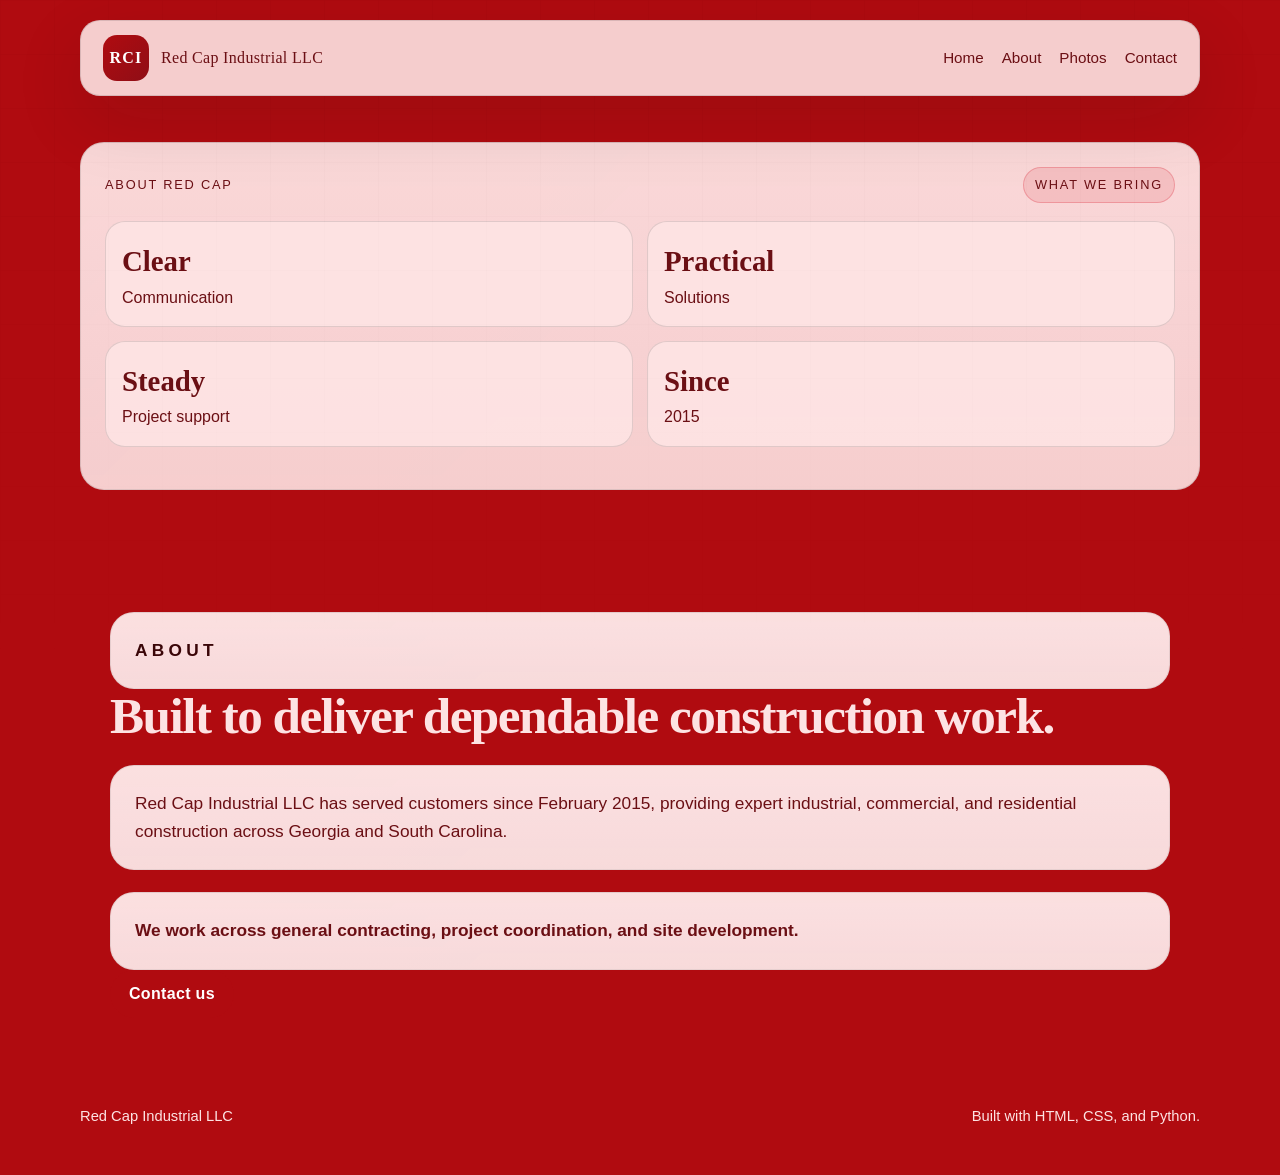
==== about.html @ 1d93aa15 "Refactor about.html content for clarity The HTML structure remains unchanged, but the content has be" ====
<!doctype html>
<html lang="en">
  <head>
    <meta charset="utf-8" />
    <meta name="viewport" content="width=device-width, initial-scale=1" />
    <meta name="description" content="About Red Cap Industrial LLC, a construction company serving customers since February 2015." />
    <title>About | Red Cap Industrial LLC</title>
    <link rel="stylesheet" href="styles.css" />
  </head>
  <body>
    <div class="page-shell page-shell--stacked">
      <header class="topbar">
        <a class="brand" href="index.html" aria-label="Red Cap Industrial LLC home">
          <span class="brand-mark">RCI</span>
          <span class="brand-text">Red Cap Industrial LLC</span>
        </a>
        <nav class="nav" aria-label="Primary">
          <a href="index.html#home">Home</a>
          <a href="about.html">About</a>
          <a href="photos.html">Photos</a>
          <a href="contact.html">Contact</a>
        </nav>
      </header>

      <aside class="hero-card" aria-label="About snapshot">
        <div class="card-header">
          <span class="card-kicker">About Red Cap</span>
          <span class="card-status">What we bring</span>
        </div>
        <div class="metric-grid">
          <div>
            <strong>Clear</strong>
            <span>Communication</span>
          </div>
          <div>
            <strong>Practical</strong>
            <span>Solutions</span>
          </div>
          <div>
            <strong>Steady</strong>
            <span>Project support</span>
          </div>
          <div>
            <strong>Since</strong>
            <span>2015</span>
          </div>
        </div>
      </aside>

      <main id="about-page">
        <section class="section contact contact-page-section" id="about">
          <div>
            <p class="eyebrow">About</p>
            <h2>Built to deliver dependable construction work.</h2>
            <p>
              Red Cap Industrial LLC has served customers since February 2015, providing expert industrial, commercial, 
              and residential construction across Georgia and South Carolina.
            </p>
            <p class="lead-subtext">We work across general contracting, project coordination, and site development.</p>
            <a class="button button-primary" href="contact.html">Contact us</a>
          </div>
        </section>
      </main>

      <footer class="footer">
        <p>Red Cap Industrial LLC</p>
        <p>Built with HTML, CSS, and Python.</p>
      </footer>
    </div>
  </body>
</html>
---- styles.css ----
:root {
  color-scheme: light;
  --bg: #f7f5f3;
  --bg-soft: #ffffff;
  --panel: rgba(253, 227, 227, 0.92);
  --panel-strong: rgba(253, 227, 227, 1);
  --text: #6b0f14;
  --muted: rgba(107, 15, 20, 0.72);
  --accent: #b00b10;
  --accent-soft: rgba(214, 31, 44, 0.12);
  --border: rgba(17, 17, 17, 0.12);
  --shadow: 0 24px 70px rgba(17, 17, 17, 0.12);
}

* {
  box-sizing: border-box;
}

html {
  scroll-behavior: smooth;
}

body {
  margin: 0;
  min-height: 100vh;
  background: var(--accent);
  color: var(--text);
  font-family: "Segoe UI", "Trebuchet MS", "Helvetica Neue", sans-serif;
  line-height: 1.6;
}

body::before {
  content: "";
  position: fixed;
  inset: 0;
  pointer-events: none;
  background-image: linear-gradient(rgba(17, 17, 17, 0.03) 1px, transparent 1px),
    linear-gradient(90deg, rgba(17, 17, 17, 0.03) 1px, transparent 1px);
  background-size: 54px 54px;
  mask-image: linear-gradient(180deg, rgba(0, 0, 0, 0.45), transparent 80%);
}

img {
  max-width: 100%;
  display: block;
}

a {
  color: inherit;
  text-decoration: none;
}

.page-shell {
  width: min(1120px, calc(100% - 32px));
  margin: 0 auto;
  padding: 20px 0 32px;
  display: grid;
  grid-template-columns: 1fr 360px;
  grid-template-rows: auto 1fr auto;
  gap: 24px 28px;
}

.topbar {
  position: sticky;
  top: 16px;
  z-index: 10;
  display: flex;
  align-items: center;
  justify-content: space-between;
  gap: 16px;
  padding: 14px 22px;
  margin-bottom: 22px;
  border: 1px solid var(--border);
  border-radius: 20px;
  background: rgba(253, 227, 227, 0.9);
  backdrop-filter: blur(16px);
  box-shadow: var(--shadow);
  grid-column: 1 / -1;
  color: var(--text);
}

.brand {
  display: flex;
  align-items: center;
  gap: 12px;
}

.brand-mark {
  display: inline-grid;
  place-items: center;
  width: 46px;
  height: 46px;
  border-radius: 14px;
  background: linear-gradient(135deg, var(--accent), #8f0e16);
  color: #ffffff;
  font-family: Georgia, "Times New Roman", serif;
  font-weight: 700;
  letter-spacing: 0.08em;
}

.brand-text {
  font-family: Georgia, "Times New Roman", serif;
  font-size: 1rem;
  letter-spacing: 0.02em;
  color: var(--text);
}

.nav {
  display: flex;
  flex-wrap: wrap;
  gap: 18px;
  color: var(--text);
  font-size: 0.95rem;
}

.nav a:hover,
.nav a:focus-visible {
  color: var(--accent);
}

.hero {
  grid-column: 1 / 2;
  padding: 36px;
  border-radius: 28px;
  background: var(--panel);
  box-shadow: var(--shadow);
}

.hero-copy h1,
.section-heading h2,
.contact h2 {
  margin: 0;
  font-family: Georgia, "Times New Roman", serif;
  font-weight: 700;
  line-height: 1.05;
  letter-spacing: -0.03em;
  color: var(--text);
}

.hero-copy h1 {
  max-width: 11ch;
  font-size: clamp(3rem, 8vw, 5.6rem);
}

.section-heading h2,
.contact h2 {
  font-size: clamp(2rem, 4vw, 3.2rem);
}

.eyebrow {
  margin: 0 0 14px;
  text-transform: uppercase;
  letter-spacing: 0.25em;
  color: var(--accent);
  font-size: 0.77rem;
  font-weight: 700;
}

.lead,
.section p,
.contact p,
.hero-points,
.info-card p,
.timeline-item p,
.hero-card p {
  padding: 24px;
  border-radius: 24px;
  background:
    linear-gradient(180deg, rgba(255, 236, 236, 0.95), rgba(255, 241, 241, 0.9)),
    linear-gradient(135deg, rgba(214, 31, 44, 0.06), transparent 60%);
  border: 1px solid rgba(0, 0, 0, 0.08);
  color: var(--text);
  margin: 22px 0 0;
  font-size: 1.08rem;
}

/* Reusable pink card, same look as the pink cards used elsewhere on the site */
.pink-card {
  padding: 24px;
  border-radius: 24px;
  background:
    linear-gradient(180deg, rgba(255, 236, 236, 0.95), rgba(255, 241, 241, 0.9)),
    linear-gradient(135deg, rgba(214, 31, 44, 0.06), transparent 60%);
  border: 1px solid rgba(0, 0, 0, 0.08);
  display: grid;
  gap: 12px;
}

.pink-card,
.pink-card * {
  color: var(--text) !important;
}

/* Footer card matches the soft pink look and dark text */
.footer-card {
  padding: 20px;
  border-radius: 18px;
  background:
    linear-gradient(180deg, rgba(255, 236, 236, 0.95), rgba(255, 241, 241, 0.9)),
    linear-gradient(135deg, rgba(214, 31, 44, 0.04), transparent 60%);
  border: 1px solid rgba(0, 0, 0, 0.08);
  color: var(--text);
  margin-top: 18px;
}

/* Make all textual elements inside pink/hero/footer cards black for readability */
.hero-card, .hero-card *,
.footer-card, .footer-card * {
  color: var(--text) !important;
}

/* place hero-card in the right column spanning all rows (header -> footer) */
.hero-card {
  grid-column: 2 / 3;
  grid-row: 1 / -1;
  align-self: stretch;
  justify-self: stretch;
  padding: 24px;
  border-radius: 24px;
  background:
    linear-gradient(180deg, rgba(253, 227, 227, 0.95), rgba(253, 227, 227, 0.9)),
    linear-gradient(135deg, rgba(214, 31, 44, 0.1), transparent 60%);
  border: 1px solid rgba(17, 17, 17, 0.12);
  color: var(--text);
}

.contact-page-section {
  grid-column: 1 / 2;
}

.quick-info {
  width: fit-content;
  margin: 32px auto;
  padding: 20px 32px;
  text-align: center;
  background: var(--panel);
  border: 1px solid var(--border);
}

/* Stacked layout: header, then hero card, then main content, then footer,
   all in a single column instead of the two-column grid. */
.page-shell--stacked {
  grid-template-columns: 1fr;
}

.page-shell--stacked .hero-card {
  grid-column: 1;
  grid-row: auto;
  margin-bottom: 22px;
}

.page-shell--stacked .contact-page-section {
  grid-column: 1;
}

.photo-grid {
  display: grid;
  grid-template-columns: repeat(3, minmax(0, 1fr));
  gap: 18px;
}

.photo-card {
  margin: 0;
}

.photo-frame {
  aspect-ratio: 4 / 3;
  border-radius: 20px;
  display: grid;
  place-items: center;
  background:
    linear-gradient(180deg, rgba(255, 236, 236, 0.95), rgba(255, 241, 241, 0.9)),
    linear-gradient(135deg, rgba(214, 31, 44, 0.12), transparent 60%);
  border: 1px dashed rgba(17, 17, 17, 0.25);
  color: var(--muted);
  font-size: 0.85rem;
  letter-spacing: 0.08em;
  text-transform: uppercase;
}

.photo-card figcaption {
  margin-top: 10px;
  font-weight: 700;
  color: var(--text);
  text-align: center;
}

@media (max-width: 640px) {
  .photo-grid {
    grid-template-columns: repeat(2, minmax(0, 1fr));
  }
}

.contact-page-card {
  grid-column: 1 / -1;
  display: grid;
  gap: 18px;
  padding: 24px;
  border-radius: 28px;
  background:
    linear-gradient(180deg, rgba(255, 236, 236, 0.95), rgba(255, 241, 241, 0.9)),
    linear-gradient(135deg, rgba(214, 31, 44, 0.06), transparent 60%);
  border: 1px solid rgba(0, 0, 0, 0.08);
  box-shadow: var(--shadow);
}

.contact-card {
  grid-column: 1 / -1;
  display: flex;
  gap: 12px;
  padding: 24px;
  border-radius: 28px;
  background:
    linear-gradient(180deg, rgba(255, 236, 236, 0.95), rgba(255, 241, 241, 0.9)),
    linear-gradient(135deg, rgba(214, 31, 44, 0.06), transparent 60%);
  border: 1px solid rgba(0, 0, 0, 0.08);
  box-shadow: var(--shadow);
  margin-top: 24px;
  justify-content: space-between;
  align-items: center;
}

.contact-page-card > * {
  background: transparent;
  border: 0;
  box-shadow: none;
  padding: 0;
  margin: 0;
}

.contact-page-info {
  display: grid;
  gap: 8px;
}

.contact-page-brand,
.contact-page-built {
  margin: 0;
}

.contact-card > *,
.contact-page-card h2,
.contact-page-card p,
.contact-page-card a,
.contact-page-card strong,
.contact-page-card span,
.contact-page-info p,
.contact-page-info strong,
.contact-page-info span,
.contact-page-info div {
  color: var(--text) !important;
}

.footer-card-contact,
.footer-contact {
  margin-top: 0;
}

/* The mailto button sits on the red accent background, so it needs light
   text — override the dark-red card-text rule above for this element. */
.contact-page-card a.button-primary {
  color: var(--panel-strong) !important;
}

/* Main textual elements on white cards: black text, buttons unaffected */
.hero h1,
.hero p,
.hero .lead,
.hero .lead-subtext,
.hero .hero-points,
.hero .hero-points li,
.section h2,
.section p,
.info-card h3,
.info-card p,
.metric-grid div strong,
.metric-grid div span,
.timeline-item h3,
.timeline-item p,
.stat strong,
.stat span,
.contact h2,
.contact p {
  color: var(--text);
}

.lead-subtext {
  margin: 10px 0 0;
  font-weight: 700;
  color: var(--accent);
}

.hero-actions {
  display: flex;
  flex-wrap: wrap;
  gap: 14px;
  margin-top: 28px;
}

.button {
  display: inline-flex;
  align-items: center;
  justify-content: center;
  min-height: 48px;
  padding: 0 18px;
  border-radius: 999px;
  border: 1px solid transparent;
  font-weight: 700;
  letter-spacing: 0.02em;
  transition: transform 180ms ease, border-color 180ms ease, background-color 180ms ease;
}

.button:hover,
.button:focus-visible {
  transform: translateY(-1px);
}

.button-primary {
  background: var(--accent);
  color: #ffffff;
}

.button-primary:hover,
.button-primary:focus-visible {
  background: #b00b10;
}

.button-secondary {
  background: rgba(253, 227, 227, 1);
  border-color: var(--border);
  color: var(--text);
}

.hero-points {
  margin: 24px 0 0;
  padding-left: 18px;
}

.card-header,
.metric-grid,
.timeline-item,
.stats,
.contact {
  display: flex;
}

.card-header {
  justify-content: space-between;
  align-items: center;
  margin-bottom: 18px;
}

.card-kicker,
.card-status {
  font-size: 0.8rem;
  letter-spacing: 0.14em;
  text-transform: uppercase;
}

.card-status {
  color: var(--text);
  background: var(--accent-soft);
  border: 1px solid rgba(214, 31, 44, 0.25);
  border-radius: 999px;
  padding: 7px 11px;
}

.metric-grid {
  display: grid;
  grid-template-columns: repeat(2, minmax(0, 1fr));
  gap: 14px;
  margin-bottom: 18px;
}

.metric-grid div,
.info-card,
.timeline-item,
.stat {
  border-radius: 20px;
  background: var(--panel);
  border: 1px solid var(--border);
}

.metric-grid div {
  padding: 16px;
}

.metric-grid strong,
.stat strong,
.timeline-item span {
  display: block;
  font-family: Georgia, "Times New Roman", serif;
  color: var(--text);
}

.metric-grid strong {
  font-size: 1.8rem;
}

.section {
  margin-top: 24px;
  padding: 30px;
}

.section-heading {
  margin-bottom: 22px;
}

.card-grid {
  display: grid;
  grid-template-columns: repeat(3, minmax(0, 1fr));
  gap: 18px;
}

.info-card {
  padding: 22px;
}

.info-card h3,
.timeline-item h3 {
  margin: 0 0 10px;
  font-family: Georgia, "Times New Roman", serif;
  font-size: 1.3rem;
  color: var(--text);
}

.split {
  display: grid;
  grid-template-columns: 0.9fr 1.1fr;
  gap: 24px;
  align-items: start;
}

.timeline {
  display: grid;
  gap: 14px;
}

.timeline-item {
  align-items: flex-start;
  gap: 16px;
  padding: 18px;
}

.timeline-item span {
  min-width: 46px;
  font-size: 1.2rem;
  color: var(--text);
}

.stats {
  gap: 16px;
  justify-content: space-between;
  flex-wrap: wrap;
}

.stat {
  flex: 1 1 180px;
  padding: 20px;
}

.stat strong {
  font-size: 2rem;
  margin-bottom: 10px;
}

.stat span {
  color: var(--muted);
}

.footer {
  display: flex;
  justify-content: space-between;
  gap: 16px;
  margin-top: 18px;
  color: var(--panel-strong);
  font-size: 0.92rem;
}

/* Text sitting directly on the plain red background (no card behind it)
   gets a light pink so it stays readable; card text stays dark red. */
.section-heading h2,
.contact-page-section h2 {
  color: var(--panel-strong);
}

.section-heading .eyebrow,
.contact-page-section .eyebrow {
  color: #3a0608;
}

@media (max-width: 960px) {
  .page-shell {
    display: block;
    width: 100%;
    padding: 12px 10px 28px;
  }

  .hero-card {
    grid-column: auto;
    grid-row: auto;
    margin-bottom: 18px;
  }

  .hero,
  .split,
  .card-grid,
  .contact {
    grid-template-columns: 1fr;
  }

  .hero,
  .section,
  .contact {
    padding: 24px;
  }

  .topbar,
  .footer {
    flex-direction: column;
    align-items: flex-start;
  }
}

@media (max-width: 640px) {
  .page-shell {
    width: min(100% - 20px, 1120px);
    padding-top: 10px;
  }

  .topbar {
    top: 10px;
    padding: 14px 16px;
  }

  .nav {
    gap: 12px;
    font-size: 0.88rem;
  }

  .hero-copy h1 {
    max-width: 12ch;
    font-size: clamp(2.4rem, 12vw, 4rem);
  }

  .metric-grid {
    grid-template-columns: 1fr;
  }
}
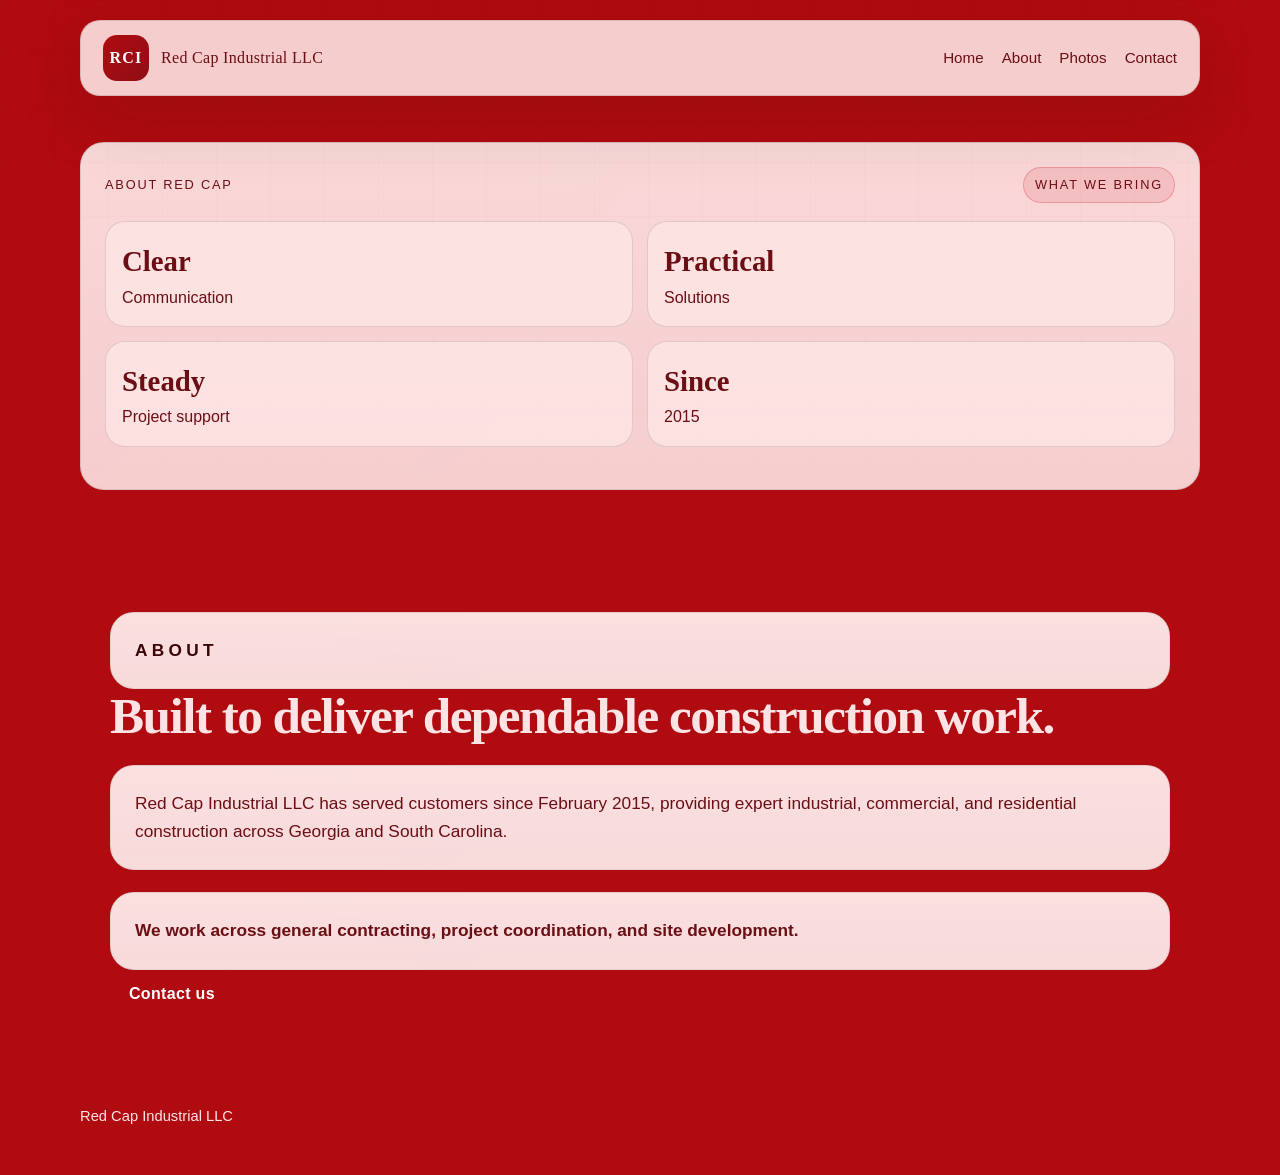
==== commit c0e16c3b: "Fix HTML structure in about.html Removed an extra closing footer tag and cleaned up the HTML structu" ====
--- a/about.html
+++ b/about.html
@@ -64,7 +64,6 @@
 
       <footer class="footer">
         <p>Red Cap Industrial LLC</p>
-        <p>Built with HTML, CSS, and Python.</p>
       </footer>
     </div>
   </body>
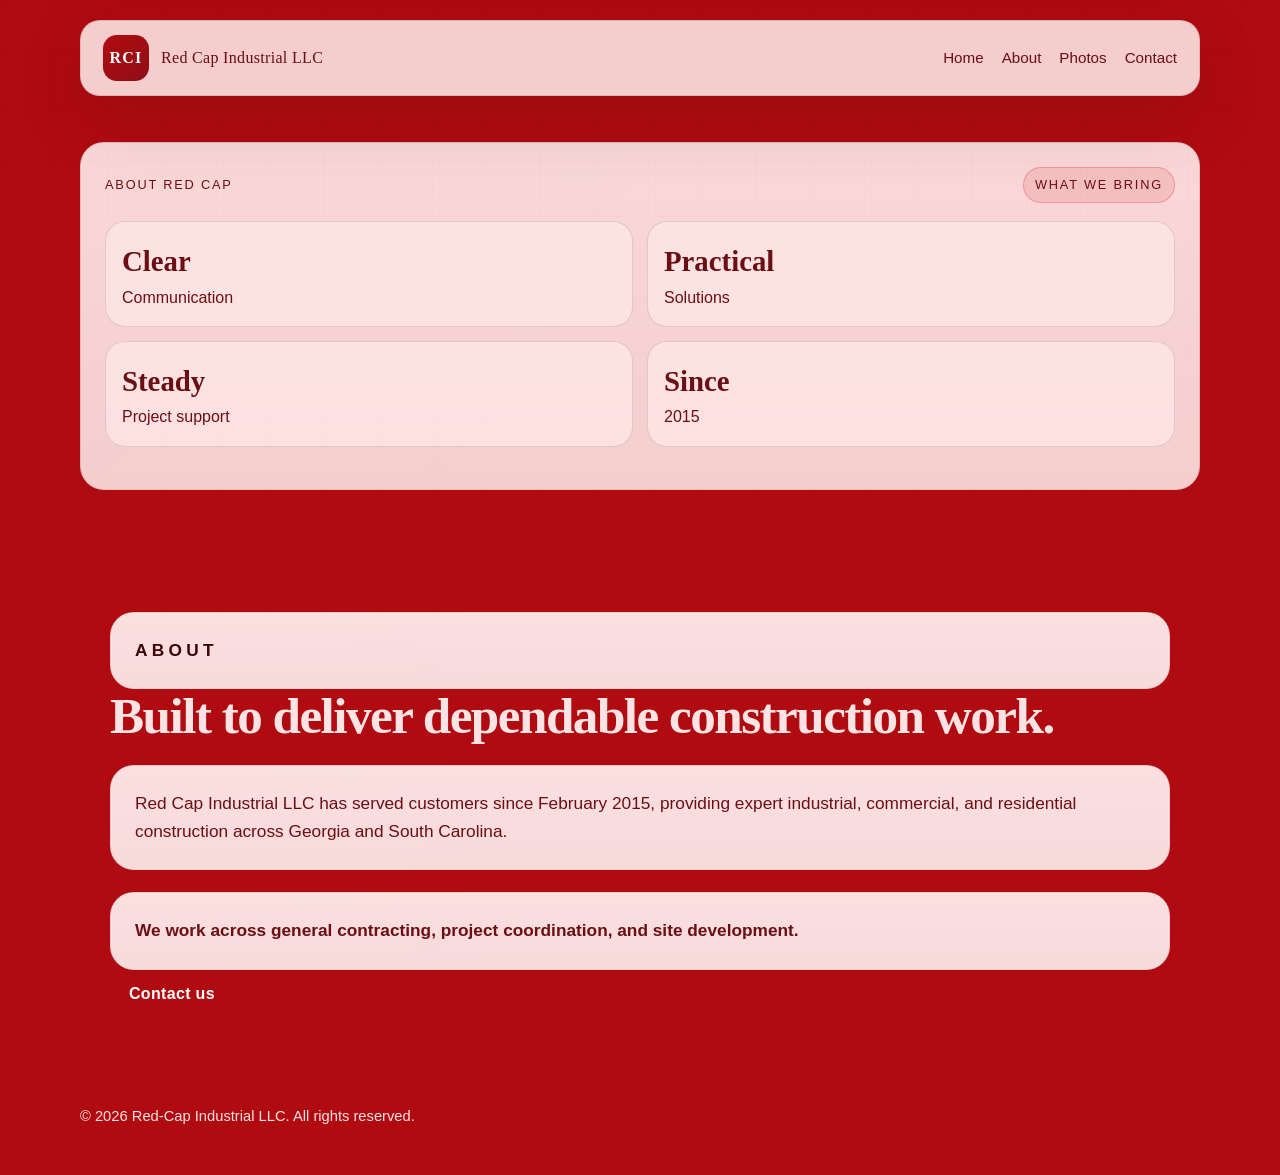
==== commit e8bc94bd: "Add copyright notice to footer Updated footer to include copyright notice for 2026." ====
--- a/about.html
+++ b/about.html
@@ -63,7 +63,7 @@
       </main>
 
       <footer class="footer">
-        <p>Red Cap Industrial LLC</p>
+        <p>&copy; 2026 Red-Cap Industrial LLC. All rights reserved.</p>
       </footer>
     </div>
   </body>
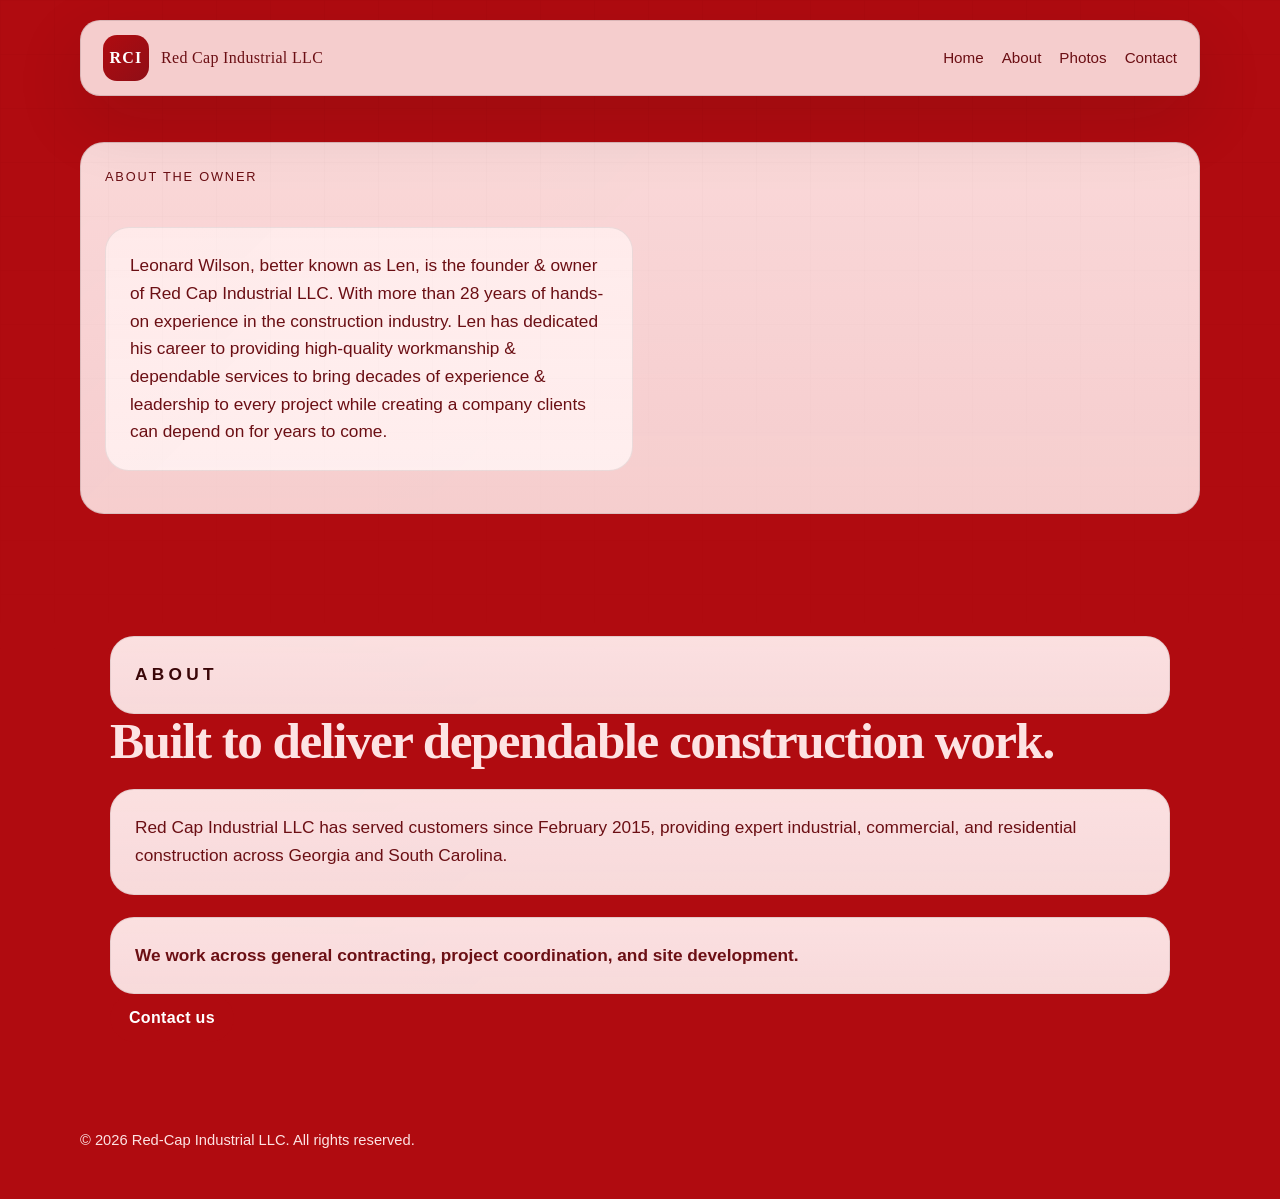
==== commit 9b859260: "Revise about.html to add owner information Updated the hero card to include information about the ow" ====
--- a/about.html
+++ b/about.html
@@ -24,26 +24,14 @@
 
       <aside class="hero-card" aria-label="About snapshot">
         <div class="card-header">
-          <span class="card-kicker">About Red Cap</span>
-          <span class="card-status">What we bring</span>
+          <span class="card-kicker">About the Owner</span>
         </div>
         <div class="metric-grid">
-          <div>
-            <strong>Clear</strong>
-            <span>Communication</span>
-          </div>
-          <div>
-            <strong>Practical</strong>
-            <span>Solutions</span>
-          </div>
-          <div>
-            <strong>Steady</strong>
-            <span>Project support</span>
-          </div>
-          <div>
-            <strong>Since</strong>
-            <span>2015</span>
-          </div>
+          <p>Leonard Wilson, better known as Len, is the founder &amp; 
+          owner of Red Cap Industrial LLC. With more than 28 years of hands-on experience in the
+          construction industry. Len has dedicated his career to providing high-quality workmanship 
+          &amp; dependable services to bring decades of experience &amp; leadership to every project 
+          while creating a company clients can depend on for years to come.</p>
         </div>
       </aside>
 
--- a/styles.css
+++ b/styles.css
@@ -266,22 +266,20 @@
 .photo-frame {
   aspect-ratio: 4 / 3;
   border-radius: 20px;
-  display: grid;
-  place-items: center;
-  background:
-    linear-gradient(180deg, rgba(255, 236, 236, 0.95), rgba(255, 241, 241, 0.9)),
-    linear-gradient(135deg, rgba(214, 31, 44, 0.12), transparent 60%);
-  border: 1px dashed rgba(17, 17, 17, 0.25);
-  color: var(--muted);
-  font-size: 0.85rem;
-  letter-spacing: 0.08em;
-  text-transform: uppercase;
+  overflow: hidden;
+  background: var(--panel);
+}
+
+.photo-frame img {
+  width: 100%;
+  height: 100%;
+  object-fit: cover;
 }
 
 .photo-card figcaption {
   margin-top: 10px;
   font-weight: 700;
-  color: var(--text);
+  color: var(--panel);
   text-align: center;
 }
 
@@ -387,7 +385,7 @@
 .lead-subtext {
   margin: 10px 0 0;
   font-weight: 700;
-  color: var(--accent);
+  color: var(--text);
 }
 
 .hero-actions {
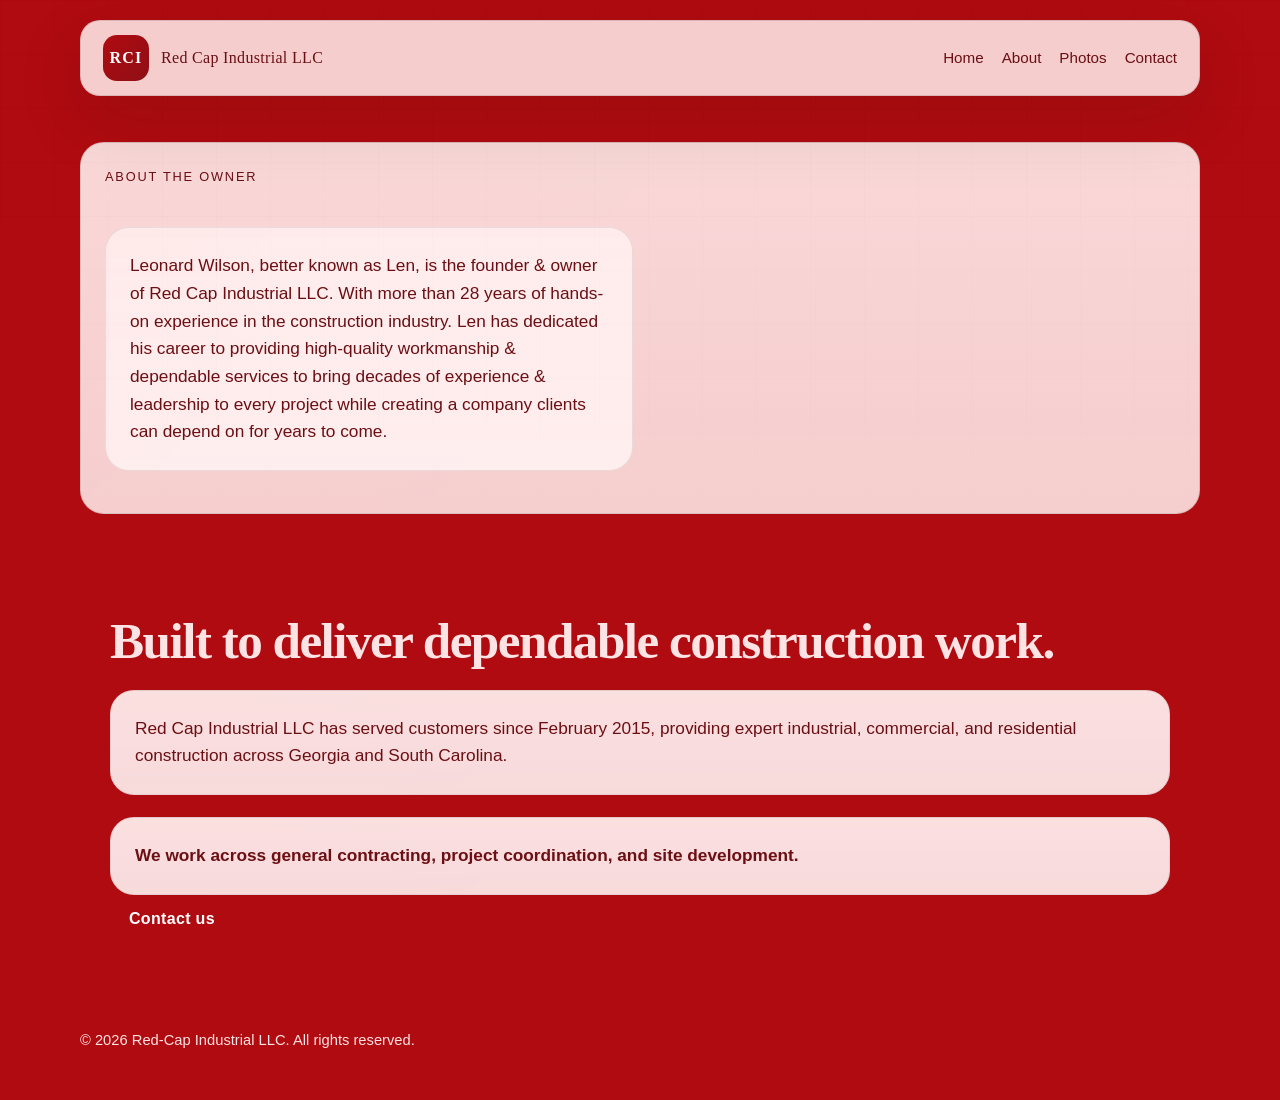
==== commit 52cdc985: "Fix formatting and clean up about.html Removed an extra line and fixed formatting issues in the abou" ====
--- a/about.html
+++ b/about.html
@@ -38,7 +38,6 @@
       <main id="about-page">
         <section class="section contact contact-page-section" id="about">
           <div>
-            <p class="eyebrow">About</p>
             <h2>Built to deliver dependable construction work.</h2>
             <p>
               Red Cap Industrial LLC has served customers since February 2015, providing expert industrial, commercial, 
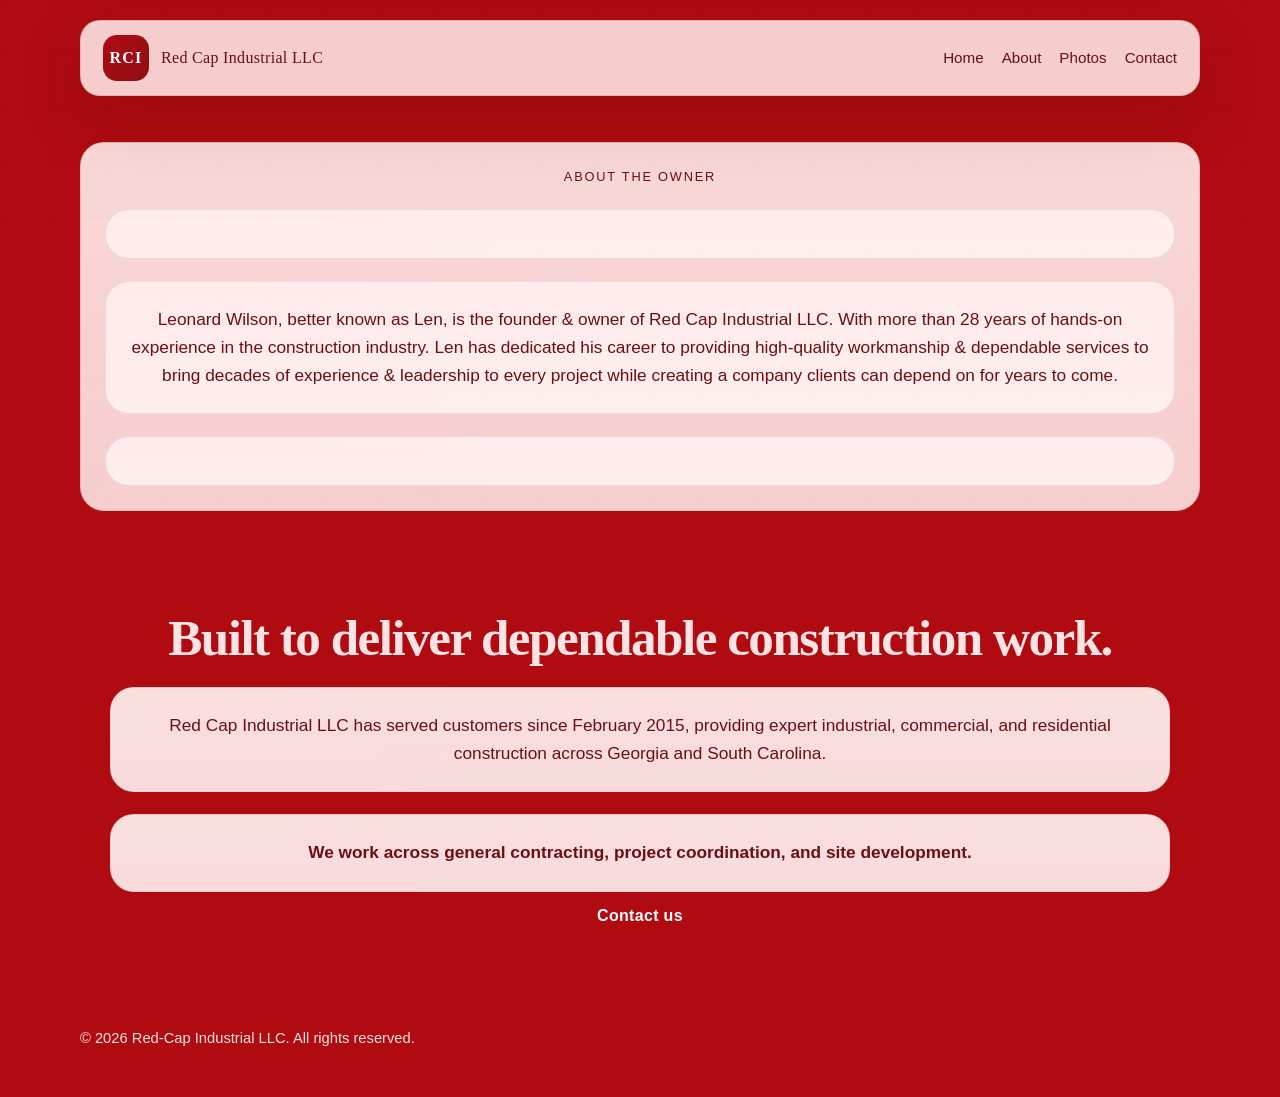
==== commit 30f4a7bc: "Fix HTML structure and formatting in about.html" ====
--- a/about.html
+++ b/about.html
@@ -26,13 +26,13 @@
         <div class="card-header">
           <span class="card-kicker">About the Owner</span>
         </div>
-        <div class="metric-grid">
+        <p class="lead">
           <p>Leonard Wilson, better known as Len, is the founder &amp; 
           owner of Red Cap Industrial LLC. With more than 28 years of hands-on experience in the
           construction industry. Len has dedicated his career to providing high-quality workmanship 
           &amp; dependable services to bring decades of experience &amp; leadership to every project 
           while creating a company clients can depend on for years to come.</p>
-        </div>
+        </p>
       </aside>
 
       <main id="about-page">
--- a/styles.css
+++ b/styles.css
@@ -11,16 +11,17 @@
   --border: rgba(17, 17, 17, 0.12);
   --shadow: 0 24px 70px rgba(17, 17, 17, 0.12);
 }
-
+ 
 * {
   box-sizing: border-box;
 }
-
+ 
 html {
   scroll-behavior: smooth;
 }
-
+ 
 body {
+  text-align: center;
   margin: 0;
   min-height: 100vh;
   background: var(--accent);
@@ -28,7 +29,7 @@
   font-family: "Segoe UI", "Trebuchet MS", "Helvetica Neue", sans-serif;
   line-height: 1.6;
 }
-
+ 
 body::before {
   content: "";
   position: fixed;
@@ -39,17 +40,19 @@
   background-size: 54px 54px;
   mask-image: linear-gradient(180deg, rgba(0, 0, 0, 0.45), transparent 80%);
 }
-
+ 
 img {
   max-width: 100%;
   display: block;
-}
-
+  margin-left: auto;
+  margin-right: auto;
+}
+ 
 a {
   color: inherit;
   text-decoration: none;
 }
-
+ 
 .page-shell {
   width: min(1120px, calc(100% - 32px));
   margin: 0 auto;
@@ -58,8 +61,10 @@
   grid-template-columns: 1fr 360px;
   grid-template-rows: auto 1fr auto;
   gap: 24px 28px;
-}
-
+  justify-items: center;
+  text-align: center;
+}
+ 
 .topbar {
   position: sticky;
   top: 16px;
@@ -77,14 +82,15 @@
   box-shadow: var(--shadow);
   grid-column: 1 / -1;
   color: var(--text);
-}
-
+  width: 100%;
+}
+ 
 .brand {
   display: flex;
   align-items: center;
   gap: 12px;
 }
-
+ 
 .brand-mark {
   display: inline-grid;
   place-items: center;
@@ -97,56 +103,59 @@
   font-weight: 700;
   letter-spacing: 0.08em;
 }
-
+ 
 .brand-text {
   font-family: Georgia, "Times New Roman", serif;
   font-size: 1rem;
   letter-spacing: 0.02em;
   color: var(--text);
 }
-
+ 
 .nav {
   display: flex;
   flex-wrap: wrap;
+  justify-content: center;
   gap: 18px;
   color: var(--text);
   font-size: 0.95rem;
 }
-
+ 
 .nav a:hover,
 .nav a:focus-visible {
   color: var(--accent);
 }
-
+ 
 .hero {
   grid-column: 1 / 2;
   padding: 36px;
   border-radius: 28px;
   background: var(--panel);
   box-shadow: var(--shadow);
-}
-
+  text-align: center;
+}
+ 
 .hero-copy h1,
 .section-heading h2,
 .contact h2 {
-  margin: 0;
+  margin: 0 auto;
   font-family: Georgia, "Times New Roman", serif;
   font-weight: 700;
   line-height: 1.05;
   letter-spacing: -0.03em;
   color: var(--text);
-}
-
+  text-align: center;
+}
+ 
 .hero-copy h1 {
   max-width: 11ch;
   font-size: clamp(3rem, 8vw, 5.6rem);
 }
-
+ 
 .section-heading h2,
 .contact h2 {
   font-size: clamp(2rem, 4vw, 3.2rem);
 }
-
+ 
 .eyebrow {
   margin: 0 0 14px;
   text-transform: uppercase;
@@ -154,8 +163,9 @@
   color: var(--accent);
   font-size: 0.77rem;
   font-weight: 700;
-}
-
+  text-align: center;
+}
+ 
 .lead,
 .section p,
 .contact p,
@@ -170,10 +180,11 @@
     linear-gradient(135deg, rgba(214, 31, 44, 0.06), transparent 60%);
   border: 1px solid rgba(0, 0, 0, 0.08);
   color: var(--text);
-  margin: 22px 0 0;
+  margin: 22px auto 0;
   font-size: 1.08rem;
-}
-
+  text-align: center;
+}
+ 
 /* Reusable pink card, same look as the pink cards used elsewhere on the site */
 .pink-card {
   padding: 24px;
@@ -184,13 +195,15 @@
   border: 1px solid rgba(0, 0, 0, 0.08);
   display: grid;
   gap: 12px;
-}
-
+  justify-items: center;
+  text-align: center;
+}
+ 
 .pink-card,
 .pink-card * {
   color: var(--text) !important;
 }
-
+ 
 /* Footer card matches the soft pink look and dark text */
 .footer-card {
   padding: 20px;
@@ -201,14 +214,15 @@
   border: 1px solid rgba(0, 0, 0, 0.08);
   color: var(--text);
   margin-top: 18px;
-}
-
+  text-align: center;
+}
+ 
 /* Make all textual elements inside pink/hero/footer cards black for readability */
 .hero-card, .hero-card *,
 .footer-card, .footer-card * {
   color: var(--text) !important;
 }
-
+ 
 /* place hero-card in the right column spanning all rows (header -> footer) */
 .hero-card {
   grid-column: 2 / 3;
@@ -222,12 +236,14 @@
     linear-gradient(135deg, rgba(214, 31, 44, 0.1), transparent 60%);
   border: 1px solid rgba(17, 17, 17, 0.12);
   color: var(--text);
-}
-
+  text-align: center;
+}
+ 
 .contact-page-section {
   grid-column: 1 / 2;
-}
-
+  text-align: center;
+}
+ 
 .quick-info {
   width: fit-content;
   margin: 32px auto;
@@ -236,59 +252,62 @@
   background: var(--panel);
   border: 1px solid var(--border);
 }
-
+ 
 /* Stacked layout: header, then hero card, then main content, then footer,
    all in a single column instead of the two-column grid. */
 .page-shell--stacked {
   grid-template-columns: 1fr;
 }
-
+ 
 .page-shell--stacked .hero-card {
   grid-column: 1;
   grid-row: auto;
   margin-bottom: 22px;
 }
-
+ 
 .page-shell--stacked .contact-page-section {
   grid-column: 1;
 }
-
+ 
 .photo-grid {
   display: grid;
   grid-template-columns: repeat(3, minmax(0, 1fr));
   gap: 18px;
-}
-
+  justify-items: center;
+}
+ 
 .photo-card {
   margin: 0;
-}
-
+  text-align: center;
+}
+ 
 .photo-frame {
   aspect-ratio: 4 / 3;
   border-radius: 20px;
   overflow: hidden;
   background: var(--panel);
-}
-
+  margin: 0 auto;
+}
+ 
 .photo-frame img {
   width: 100%;
   height: 100%;
   object-fit: cover;
 }
-
+ 
 .photo-card figcaption {
   margin-top: 10px;
   font-weight: 700;
   color: var(--panel);
   text-align: center;
 }
-
+ 
 @media (max-width: 640px) {
   .photo-grid {
     grid-template-columns: repeat(2, minmax(0, 1fr));
   }
 }
-
+ 
 .contact-page-card {
   grid-column: 1 / -1;
   display: grid;
@@ -300,11 +319,14 @@
     linear-gradient(135deg, rgba(214, 31, 44, 0.06), transparent 60%);
   border: 1px solid rgba(0, 0, 0, 0.08);
   box-shadow: var(--shadow);
-}
-
+  justify-items: center;
+  text-align: center;
+}
+ 
 .contact-card {
   grid-column: 1 / -1;
   display: flex;
+  flex-direction: column;
   gap: 12px;
   padding: 24px;
   border-radius: 28px;
@@ -314,10 +336,11 @@
   border: 1px solid rgba(0, 0, 0, 0.08);
   box-shadow: var(--shadow);
   margin-top: 24px;
-  justify-content: space-between;
+  justify-content: center;
   align-items: center;
-}
-
+  text-align: center;
+}
+ 
 .contact-page-card > * {
   background: transparent;
   border: 0;
@@ -325,17 +348,19 @@
   padding: 0;
   margin: 0;
 }
-
+ 
 .contact-page-info {
   display: grid;
   gap: 8px;
-}
-
+  justify-items: center;
+  text-align: center;
+}
+ 
 .contact-page-brand,
 .contact-page-built {
   margin: 0;
 }
-
+ 
 .contact-card > *,
 .contact-page-card h2,
 .contact-page-card p,
@@ -348,18 +373,18 @@
 .contact-page-info div {
   color: var(--text) !important;
 }
-
+ 
 .footer-card-contact,
 .footer-contact {
   margin-top: 0;
 }
-
+ 
 /* The mailto button sits on the red accent background, so it needs light
    text — override the dark-red card-text rule above for this element. */
 .contact-page-card a.button-primary {
   color: var(--panel-strong) !important;
 }
-
+ 
 /* Main textual elements on white cards: black text, buttons unaffected */
 .hero h1,
 .hero p,
@@ -380,21 +405,24 @@
 .contact h2,
 .contact p {
   color: var(--text);
-}
-
+  text-align: center;
+}
+ 
 .lead-subtext {
-  margin: 10px 0 0;
+  margin: 10px auto 0;
   font-weight: 700;
   color: var(--text);
-}
-
+  text-align: center;
+}
+ 
 .hero-actions {
   display: flex;
   flex-wrap: wrap;
+  justify-content: center;
   gap: 14px;
   margin-top: 28px;
 }
-
+ 
 .button {
   display: inline-flex;
   align-items: center;
@@ -407,33 +435,35 @@
   letter-spacing: 0.02em;
   transition: transform 180ms ease, border-color 180ms ease, background-color 180ms ease;
 }
-
+ 
 .button:hover,
 .button:focus-visible {
   transform: translateY(-1px);
 }
-
+ 
 .button-primary {
   background: var(--accent);
   color: #ffffff;
 }
-
+ 
 .button-primary:hover,
 .button-primary:focus-visible {
   background: #b00b10;
 }
-
+ 
 .button-secondary {
   background: rgba(253, 227, 227, 1);
   border-color: var(--border);
   color: var(--text);
 }
-
+ 
 .hero-points {
-  margin: 24px 0 0;
+  margin: 24px auto 0;
   padding-left: 18px;
-}
-
+  text-align: left;
+  width: fit-content;
+}
+ 
 .card-header,
 .metric-grid,
 .timeline-item,
@@ -441,20 +471,21 @@
 .contact {
   display: flex;
 }
-
+ 
 .card-header {
-  justify-content: space-between;
+  justify-content: center;
   align-items: center;
   margin-bottom: 18px;
-}
-
+  text-align: center;
+}
+ 
 .card-kicker,
 .card-status {
   font-size: 0.8rem;
   letter-spacing: 0.14em;
   text-transform: uppercase;
 }
-
+ 
 .card-status {
   color: var(--text);
   background: var(--accent-soft);
@@ -462,14 +493,16 @@
   border-radius: 999px;
   padding: 7px 11px;
 }
-
+ 
 .metric-grid {
   display: grid;
   grid-template-columns: repeat(2, minmax(0, 1fr));
   gap: 14px;
   margin-bottom: 18px;
-}
-
+  justify-items: center;
+  text-align: center;
+}
+ 
 .metric-grid div,
 .info-card,
 .timeline-item,
@@ -478,11 +511,12 @@
   background: var(--panel);
   border: 1px solid var(--border);
 }
-
+ 
 .metric-grid div {
   padding: 16px;
-}
-
+  text-align: center;
+}
+ 
 .metric-grid strong,
 .stat strong,
 .timeline-item span {
@@ -490,82 +524,94 @@
   font-family: Georgia, "Times New Roman", serif;
   color: var(--text);
 }
-
+ 
 .metric-grid strong {
   font-size: 1.8rem;
 }
-
+ 
 .section {
   margin-top: 24px;
   padding: 30px;
-}
-
+  text-align: center;
+}
+ 
 .section-heading {
   margin-bottom: 22px;
-}
-
+  text-align: center;
+}
+ 
 .card-grid {
   display: grid;
   grid-template-columns: repeat(3, minmax(0, 1fr));
   gap: 18px;
-}
-
+  justify-items: center;
+}
+ 
 .info-card {
   padding: 22px;
-}
-
+  text-align: center;
+}
+ 
 .info-card h3,
 .timeline-item h3 {
   margin: 0 0 10px;
   font-family: Georgia, "Times New Roman", serif;
   font-size: 1.3rem;
   color: var(--text);
-}
-
+  text-align: center;
+}
+ 
 .split {
   display: grid;
   grid-template-columns: 0.9fr 1.1fr;
   gap: 24px;
   align-items: start;
-}
-
+  justify-items: center;
+  text-align: center;
+}
+ 
 .timeline {
   display: grid;
   gap: 14px;
-}
-
+  justify-items: center;
+}
+ 
 .timeline-item {
-  align-items: flex-start;
+  align-items: center;
+  justify-content: center;
+  flex-direction: column;
   gap: 16px;
   padding: 18px;
-}
-
+  text-align: center;
+}
+ 
 .timeline-item span {
   min-width: 46px;
   font-size: 1.2rem;
   color: var(--text);
 }
-
+ 
 .stats {
   gap: 16px;
-  justify-content: space-between;
+  justify-content: center;
   flex-wrap: wrap;
 }
-
+ 
 .stat {
   flex: 1 1 180px;
   padding: 20px;
-}
-
+  text-align: center;
+}
+ 
 .stat strong {
   font-size: 2rem;
   margin-bottom: 10px;
 }
-
+ 
 .stat span {
   color: var(--muted);
 }
-
+ 
 .footer {
   display: flex;
   justify-content: space-between;
@@ -573,75 +619,78 @@
   margin-top: 18px;
   color: var(--panel-strong);
   font-size: 0.92rem;
-}
-
+  width: 100%;
+}
+ 
 /* Text sitting directly on the plain red background (no card behind it)
    gets a light pink so it stays readable; card text stays dark red. */
 .section-heading h2,
 .contact-page-section h2 {
   color: var(--panel-strong);
 }
-
+ 
 .section-heading .eyebrow,
 .contact-page-section .eyebrow {
   color: #3a0608;
 }
-
+ 
 @media (max-width: 960px) {
   .page-shell {
     display: block;
     width: 100%;
     padding: 12px 10px 28px;
   }
-
+ 
   .hero-card {
     grid-column: auto;
     grid-row: auto;
     margin-bottom: 18px;
   }
-
+ 
   .hero,
   .split,
   .card-grid,
   .contact {
     grid-template-columns: 1fr;
   }
-
+ 
   .hero,
   .section,
   .contact {
     padding: 24px;
   }
-
+ 
   .topbar,
   .footer {
     flex-direction: column;
-    align-items: flex-start;
-  }
-}
-
+    align-items: center;
+    text-align: center;
+  }
+}
+ 
 @media (max-width: 640px) {
   .page-shell {
     width: min(100% - 20px, 1120px);
     padding-top: 10px;
   }
-
+ 
   .topbar {
     top: 10px;
     padding: 14px 16px;
   }
-
+ 
   .nav {
     gap: 12px;
     font-size: 0.88rem;
   }
-
+ 
   .hero-copy h1 {
     max-width: 12ch;
     font-size: clamp(2.4rem, 12vw, 4rem);
   }
-
+ 
   .metric-grid {
     grid-template-columns: 1fr;
   }
 }
+ 
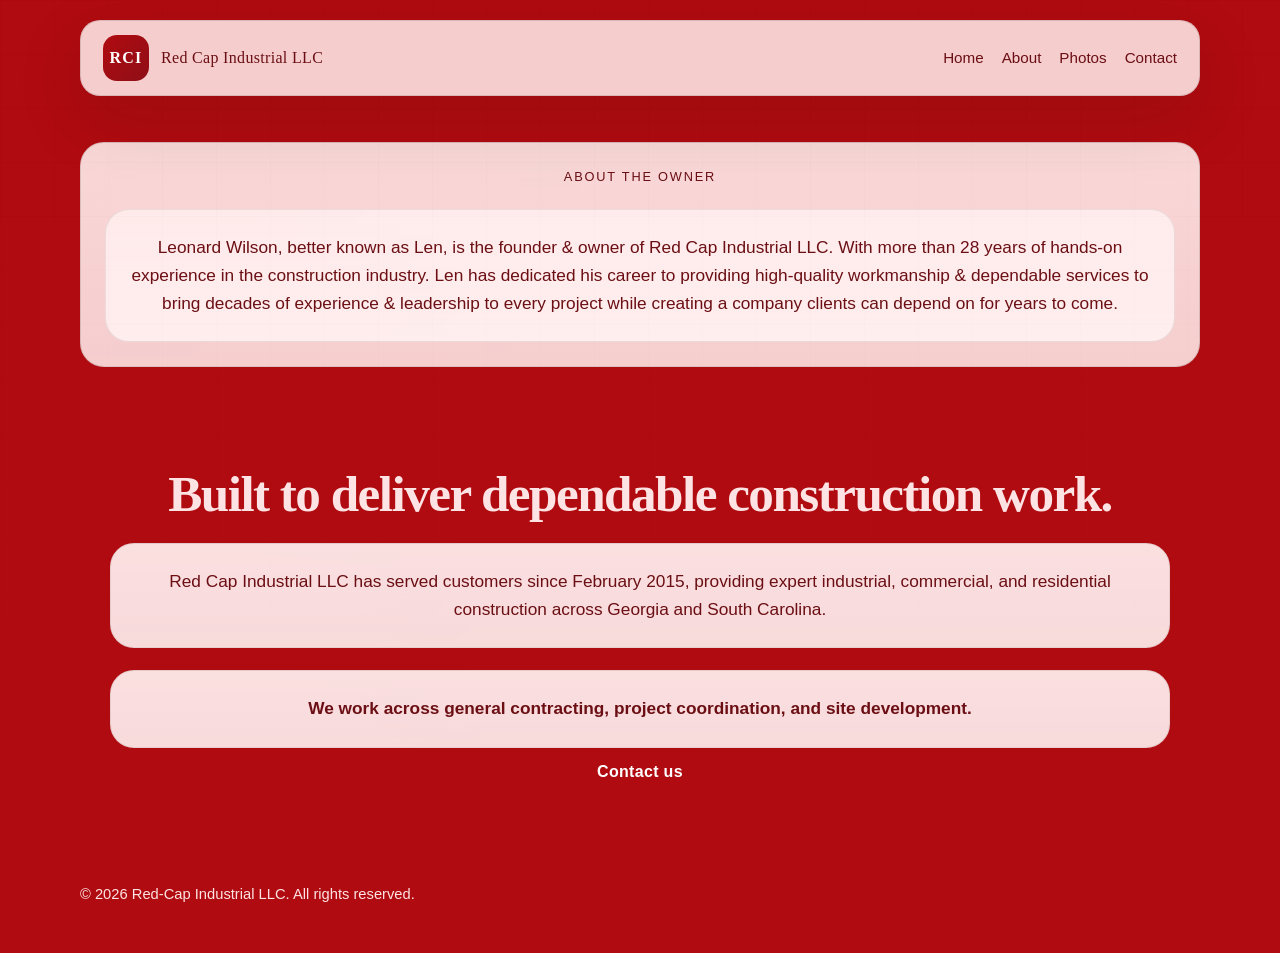
==== commit 8c8db00c: "Fix HTML formatting in about.html" ====
--- a/about.html
+++ b/about.html
@@ -27,11 +27,11 @@
           <span class="card-kicker">About the Owner</span>
         </div>
         <p class="lead">
-          <p>Leonard Wilson, better known as Len, is the founder &amp; 
+          Leonard Wilson, better known as Len, is the founder &amp; 
           owner of Red Cap Industrial LLC. With more than 28 years of hands-on experience in the
           construction industry. Len has dedicated his career to providing high-quality workmanship 
           &amp; dependable services to bring decades of experience &amp; leadership to every project 
-          while creating a company clients can depend on for years to come.</p>
+          while creating a company clients can depend on for years to come.
         </p>
       </aside>
 
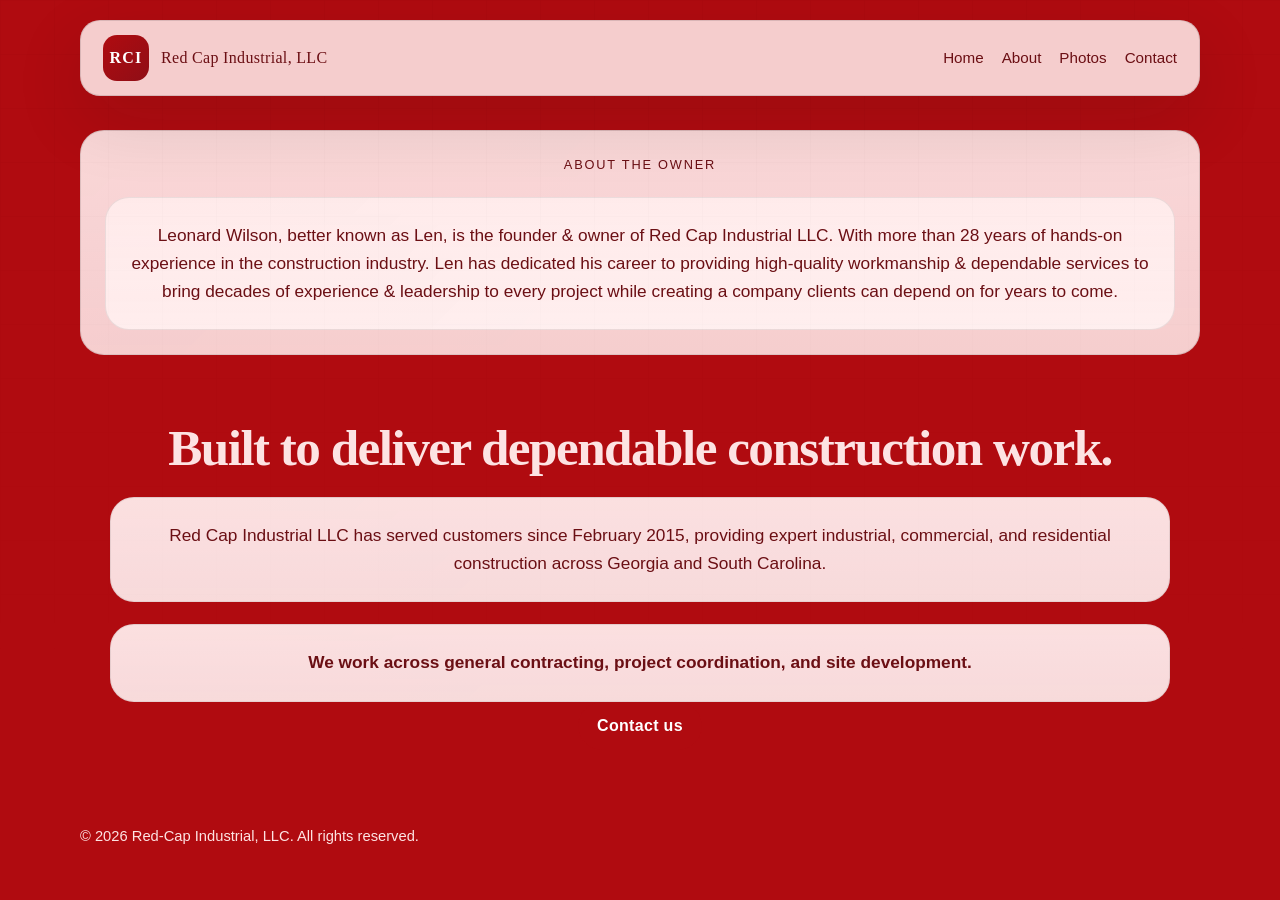
==== commit 437518e0: "Correct company name in about.html Updated company name in title and footer." ====
--- a/about.html
+++ b/about.html
@@ -4,7 +4,7 @@
     <meta charset="utf-8" />
     <meta name="viewport" content="width=device-width, initial-scale=1" />
     <meta name="description" content="About Red Cap Industrial LLC, a construction company serving customers since February 2015." />
-    <title>About | Red Cap Industrial LLC</title>
+    <title>About | Red Cap Industrial, LLC</title>
     <link rel="stylesheet" href="styles.css" />
   </head>
   <body>
@@ -12,7 +12,7 @@
       <header class="topbar">
         <a class="brand" href="index.html" aria-label="Red Cap Industrial LLC home">
           <span class="brand-mark">RCI</span>
-          <span class="brand-text">Red Cap Industrial LLC</span>
+          <span class="brand-text">Red Cap Industrial, LLC</span>
         </a>
         <nav class="nav" aria-label="Primary">
           <a href="index.html#home">Home</a>
@@ -50,7 +50,7 @@
       </main>
 
       <footer class="footer">
-        <p>&copy; 2026 Red-Cap Industrial LLC. All rights reserved.</p>
+        <p>&copy; 2026 Red-Cap Industrial, LLC. All rights reserved.</p>
       </footer>
     </div>
   </body>
--- a/styles.css
+++ b/styles.css
@@ -148,7 +148,7 @@
  
 .hero-copy h1 {
   max-width: 11ch;
-  font-size: clamp(3rem, 8vw, 5.6rem);
+  font-size: clamp(1.7rem, 4vw, 2.9rem);
 }
  
 .section-heading h2,
@@ -256,17 +256,9 @@
 /* Stacked layout: header, then hero card, then main content, then footer,
    all in a single column instead of the two-column grid. */
 .page-shell--stacked {
-  grid-template-columns: 1fr;
-}
- 
-.page-shell--stacked .hero-card {
-  grid-column: 1;
-  grid-row: auto;
-  margin-bottom: 22px;
-}
- 
-.page-shell--stacked .contact-page-section {
-  grid-column: 1;
+  display: flex;
+  flex-direction: column;
+  gap: 12px;
 }
  
 .photo-grid {
